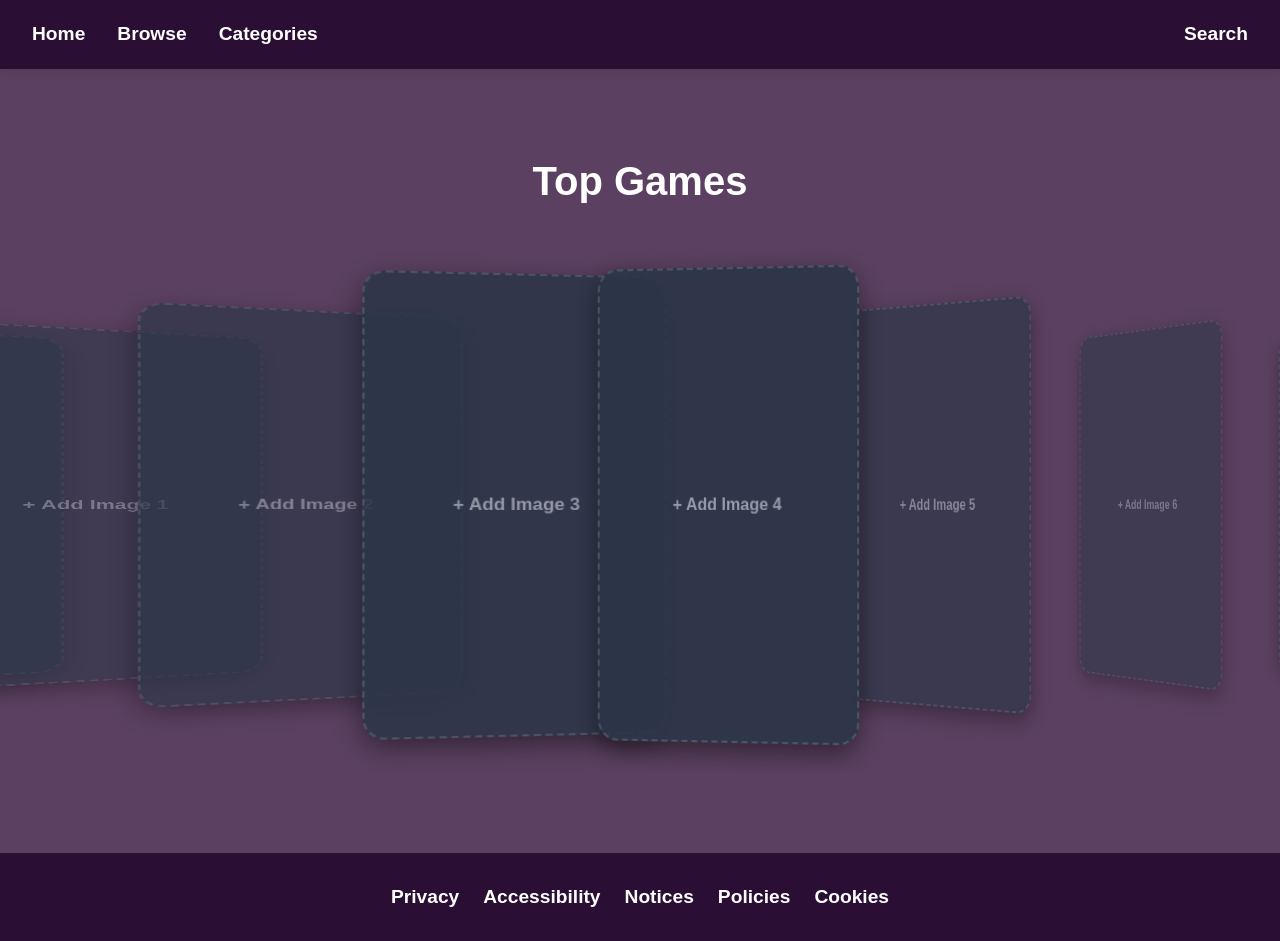
==== index.html @ ab40e798 "commit" ====
<!DOCTYPE html>
<html lang="en">
<head>
  <meta charset="UTF-8" />
  <meta name="viewport" content="width=device-width, initial-scale=1.0" />
  <title>My Website</title>
  <link rel="stylesheet" href="style.css" />
</head>
<body>

    <header class="navbar">
      <nav class="nav-left">
        <a href="index.html">Home</a>
        <a href="browse.html">Browse</a>
        <div class="dropdown">
          <a href="#categories" class="dropbtn">Categories</a>
          <div class="dropdown-content">
            <a href="#games">FPS</a>
            <a href="#games">Open-World</a>
            <a href="#games">Horror</a>
            <a href="#games">Battle Royal</a>
            <a href="#games">Story Mode</a>
          </div>
        </div>
      </nav>
      <div class="nav-right">
        <a href="#search" aria-controls="searchPanel" aria-expanded="false">Search</a>
      </div>
      <div class="game-search" id="searchPanel" hidden>
        <label for="search">Search games</label>
        <input id="search" type="search" placeholder="Search games..." autocomplete="off" />
      </div>
    </header> <!-- THIS IS THE MISSING TAG THAT FIXES YOUR LAYOUT -->


<main>
  <section class="gallery-section">
    <h1 class="gallery-title">Top Games</h1>
    
    <div class="carousel-container" id="carouselContainer">
      <div class="card-carousel" id="cardCarousel">
        <!-- 15 Cards -->
        <div class="card"><img src="your-image-1.jpg" alt="1"><div class="card-placeholder">+ Add Image 1</div></div>
        <div class="card"><img src="your-image-2.jpg" alt="2"><div class="card-placeholder">+ Add Image 2</div></div>
        <div class="card"><img src="your-image-3.jpg" alt="3"><div class="card-placeholder">+ Add Image 3</div></div>
        <div class="card"><img src="your-image-4.jpg" alt="4"><div class="card-placeholder">+ Add Image 4</div></div>
        <div class="card"><img src="your-image-5.jpg" alt="5"><div class="card-placeholder">+ Add Image 5</div></div>
        <div class="card"><img src="your-image-6.jpg" alt="6"><div class="card-placeholder">+ Add Image 6</div></div>
        <div class="card"><img src="your-image-7.jpg" alt="7"><div class="card-placeholder">+ Add Image 7</div></div>
        <div class="card"><img src="your-image-8.jpg" alt="8"><div class="card-placeholder">+ Add Image 8</div></div>
        <div class="card"><img src="your-image-9.jpg" alt="9"><div class="card-placeholder">+ Add Image 9</div></div>
        <div class="card"><img src="your-image-10.jpg" alt="10"><div class="card-placeholder">+ Add Image 10</div></div>
        <div class="card"><img src="your-image-11.jpg" alt="11"><div class="card-placeholder">+ Add Image 11</div></div>
        <div class="card"><img src="your-image-12.jpg" alt="12"><div class="card-placeholder">+ Add Image 12</div></div>
        <div class="card"><img src="your-image-13.jpg" alt="13"><div class="card-placeholder">+ Add Image 13</div></div>
        <div class="card"><img src="your-image-14.jpg" alt="14"><div class="card-placeholder">+ Add Image 14</div></div>
        <div class="card"><img src="your-image-15.jpg" alt="15"><div class="card-placeholder">+ Add Image 15</div></div>
      </div>
    </div>
  </section>
</main>

  <footer>
    <nav class="footer-links">
      <a href="#privacy">Privacy</a>
      <a href="#accessibility">Accessibility</a>
      <a href="#notices">Notices</a>
      <a href="#policies">Policies</a>
      <a href="#cookies">Cookies</a>
    </nav>
  </footer>

  <script src="script.js"></script>
</body>
</html>
---- style.css ----
* {
  margin: 0;
  padding: 0;
  box-sizing: border-box;
}

body {
  font-family: Arial, sans-serif;
  line-height: 1.6;
  background-color: #5b4061;
  color: #ffffff;
  display: flex;         /* Use flexbox to control layout height */
  flex-direction: column; /* Stack header, main, and footer vertically */
  min-height: 100vh;     /* Forces the page to take up 100% of the screen height */
  margin: 0;
  padding: 0;
}



.navbar {
  position: sticky;
  top: 0;
  z-index: 1000;
  display: flex;
  justify-content: space-between;
  background-color: #2a0e33;
  padding: 1.2rem 2rem;
  box-shadow: 0 2px 10px rgba(0, 0, 0, 0.1);
}

.game-search {
  position: absolute;
  top: calc(100% + 0.5rem);
  right: 2rem;
  z-index: 1001;
  display: grid;
  gap: 0.4rem;
  width: min(320px, calc(100vw - 2rem));
  padding: 0.85rem;
  border: 1px solid #a78bfa;
  border-radius: 6px;
  background: #2a0e33;
  box-shadow: 0 8px 20px rgba(0, 0, 0, 0.35);
}

.game-search label {
  font-weight: bold;
}

.game-search input {
  width: 100%;
  padding: 0.65rem 0.75rem;
  border: 2px solid #a78bfa;
  border-radius: 4px;
  color: #1f2937;
  font: inherit;
}

.game-search input:focus-visible {
  outline: 3px solid #38bdf8;
  outline-offset: 2px;
}

.nav-left {
  display: flex;
  gap: 2rem;
}

.nav-left a,
.nav-right a {
  color: #ffffff;
  text-decoration: none;
  font-size: 1.2rem; 
  font-weight: bold;
  transition: color 0.2s ease;
}

.nav-left a:hover,
.nav-right a:hover {
  color: #38bdf8;
}

main {
  flex: 1;
  max-width: 900px;
  width: 90%;
  margin: 2rem auto;
  padding: 1rem 0;
  color: #ffffff;
}

main h2 {
  color: #ffffff;
  margin-bottom: 1rem;
}

footer {
  text-align: center;
  padding: 1.8rem;
  background-color: #2a0e33;
}

.footer-links {
  display: flex;
  justify-content: center;
  flex-wrap: wrap;
  gap: 1.5rem;
}

.footer-links a {
  color: #ffffff;
  text-decoration: none;
  font-size: 1.2rem;
  font-weight: bold;
  transition: color 0.2s ease;
}

.footer-links a:hover {
  color: #38bdf8;
}

/* --- Dropdown Hover Menu Code --- */

.dropdown {
  position: relative;
  display: inline-block;
}

.dropdown-content {
  display: none;
  position: absolute;
  top: 100%;
  left: 0;
  background-color: #1e293b;
  min-width: 150px;
  box-shadow: 0px 8px 16px rgba(0, 0, 0, 0.2);
  border-radius: 4px;
  padding: 0.5rem 0;
  z-index: 1001;
}

.dropdown-content a {
  display: block;
  padding: 0.5rem 1rem;
  font-size: 1.1rem;
  font-weight: normal;
}

.dropdown-content a:hover {
  background-color: #334155; 
  color: #38bdf8;
}

.dropdown:hover .dropdown-content {
  display: block;
}

/*amber/

/* 1. Aligns Home, Browse, and Categories vertically in the navbar */
.nav-left {
  align-items: center; 
}

/* 2. Forces the Categories link inside the dropdown to look like your other navbar links */
.dropdown .dropbtn {
  color: #ffffff;
  text-decoration: none;
  font-size: 1.2rem; 
  font-weight: bold;
  transition: color 0.2s ease;
}

/* 3. Turns Categories light blue when hovered */
.dropdown:hover .dropbtn {
  color: #38bdf8;
}

/* --- The Dropdown Functionality --- */

/* Keeps the dropdown box positioned relatively so the sub-menu aligns under it */
.dropdown {
  position: relative;
  display: inline-block;
}

/* Hides the "Games" box by default and positions it below Categories */
.dropdown-content {
  display: none;
  position: absolute;
  top: 100%;
  left: 0;
  background-color: #1e293b; /* Matches your dark navbar background */
  min-width: 150px;
  box-shadow: 0px 8px 16px rgba(0, 0, 0, 0.2);
  border-radius: 4px;
  padding: 0.5rem 0;
  z-index: 1001;
}

/* Styles the individual "Games" link inside the box */
.dropdown-content a {
  display: block;
  padding: 0.5rem 1rem;
  font-size: 1.1rem;
  font-weight: normal;
}

/* Adds a hover effect inside the dropdown menu */
.dropdown-content a:hover {
  background-color: #334155; 
  color: #38bdf8;
}

/* THE MAGIC: Reveals the dropdown content only when hovering over Categories */
.dropdown:hover .dropdown-content {
  display: block;
}


/* KAAAAAAAAAAAAAAAARL

/* Gallery Container */
.gallery-section {
  text-align: center;
  padding: 2rem 0;
  width: 100%;
}

.gallery-title {
  font-size: 2.5rem;
  font-weight: bold;
  margin-bottom: 1.5rem;
  color: #ffffff;
}

[hidden] {
  display: none !important;
}

/* 3D Carousel Container */
.card-carousel {
  display: flex;
  align-items: center;
  perspective: 1000px;
  width: max-content;
  padding: 0; /* REMOVED padding: 0 50vw to fix the giant empty left space */
}
/* Individual Card Styling */
.card {
  position: relative;
  width: 260px;
  height: 440px;
  flex-shrink: 0;
  border-radius: 20px;
  background-color: #2a3447;
  border: 2px dashed #4b5563;
  overflow: hidden;
  margin: 0 -25px; /* Overlap cards side-by-side */
  cursor: pointer;
  transition: transform 0.15s ease-out, opacity 0.15s ease-out;
  box-shadow: 0 8px 25px rgba(0, 0, 0, 0.5);
}

/* Placeholder box before you insert images */
.card-placeholder {
  position: absolute;
  inset: 0;
  display: flex;
  align-items: center;
  justify-content: center;
  color: #9ca3af;
  font-weight: bold;
}

/* Image behavior inside card */
.card img {
  width: 100%;
  height: 100%;
  object-fit: cover;
  position: relative;
  z-index: 2;
}

/* Hide image tag if src is broken/empty so placeholder shows */
.card img:not([src]), 
.card img[src=""],
.card img[src*="your-image"] {
  display: none;
}
/* Hover & Active State Interaction */
.card:hover,
.card.active {
  transform: scale(1.18) translateY(-15px);
  opacity: 1;
  z-index: 10;
  border-color: transparent;
  box-shadow: 0 20px 40px rgba(0, 0, 0, 0.7);
}

main {
  flex: 1;
  width: 100vw;
  max-width: 100vw;
  margin: 2rem 0;
  padding: 1rem 0;
  color: #ffffff;
  overflow-x: hidden; /* Prevents unwanted horizontal body scrollbar */
}

.carousel-container {
  width: 100%;
  overflow-x: auto;
  padding: 3rem 0;
  /* Hide scrollbars */
  scrollbar-width: none;
  -ms-overflow-style: none;
}

.carousel-container::-webkit-scrollbar {
  display: none;
}
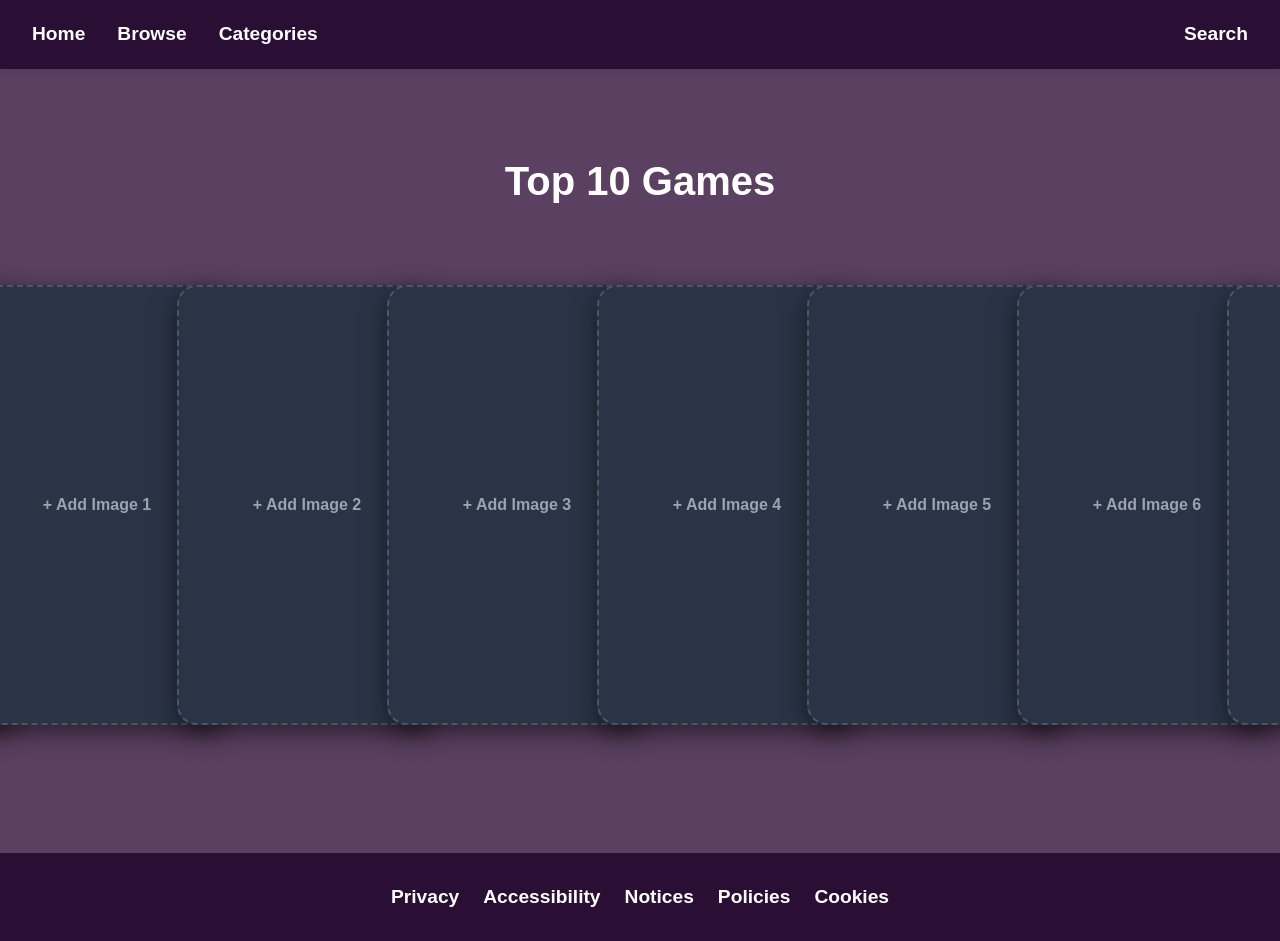
==== commit 2993f77b: "Add browse page layout, game items, and images" ====
--- a/index.html
+++ b/index.html
@@ -35,7 +35,7 @@
 
 <main>
   <section class="gallery-section">
-    <h1 class="gallery-title">Top Games</h1>
+    <h1 class="gallery-title">Top 10 Games</h1>
     
     <div class="carousel-container" id="carouselContainer">
       <div class="card-carousel" id="cardCarousel">
--- a/style.css
+++ b/style.css
@@ -320,4 +320,91 @@
 
 .carousel-container::-webkit-scrollbar {
   display: none;
+}
+
+/* Browse Page Container */
+.browse-container {
+  max-width: 1100px;
+  margin: 0 auto;
+  padding: 3rem 1.5rem 5rem; 
+  display: flex;
+  flex-direction: column;
+  gap: 3.5rem;              
+  overflow-y: auto;        
+}
+
+.game-card {
+  display: flex;
+  align-items: center;
+  gap: 2.5rem;
+}
+
+.game-media {
+  flex: 0 0 460px;
+  text-align: center;
+}
+
+.game-title {
+  font-size: 2rem;
+  font-weight: 900;
+  color: #ffffff;
+  text-transform: uppercase;
+  margin-bottom: 0.75rem;
+  letter-spacing: 1px;
+}
+
+.image-wrapper {
+  width: 100%;
+  height: 260px;
+  border-radius: 18px;
+  overflow: hidden;
+  box-shadow: 0 10px 25px rgba(0, 0, 0, 0.4);
+}
+
+.image-wrapper img {
+  width: 100%;
+  height: 100%;
+  object-fit: cover;
+  display: block;
+}
+
+.game-details {
+  flex: 1;
+  color: #ffffff;
+  display: flex;
+  flex-direction: column;
+  justify-content: center;
+  gap: 1.25rem;
+  text-align: left;
+  transform: translateY(20px);
+}
+
+.game-description {
+  font-size: 1.1rem;
+  line-height: 1.6;
+  color: #f1f5f9;
+  margin: 0;
+}
+
+.game-tags,
+.game-developer {
+  font-size: 1.05rem;
+  line-height: 1.5;
+  color: #e2e8f0;
+  margin: 0;
+}
+
+/* Responsive adjustment for small screens */
+@media (max-width: 768px) {
+  .game-card {
+    flex-direction: column;
+    text-align: center;
+  }
+  .game-media {
+    flex: 1 1 100%;
+    width: 100%;
+  }
+  .game-details {
+    text-align: center;
+  }
 }
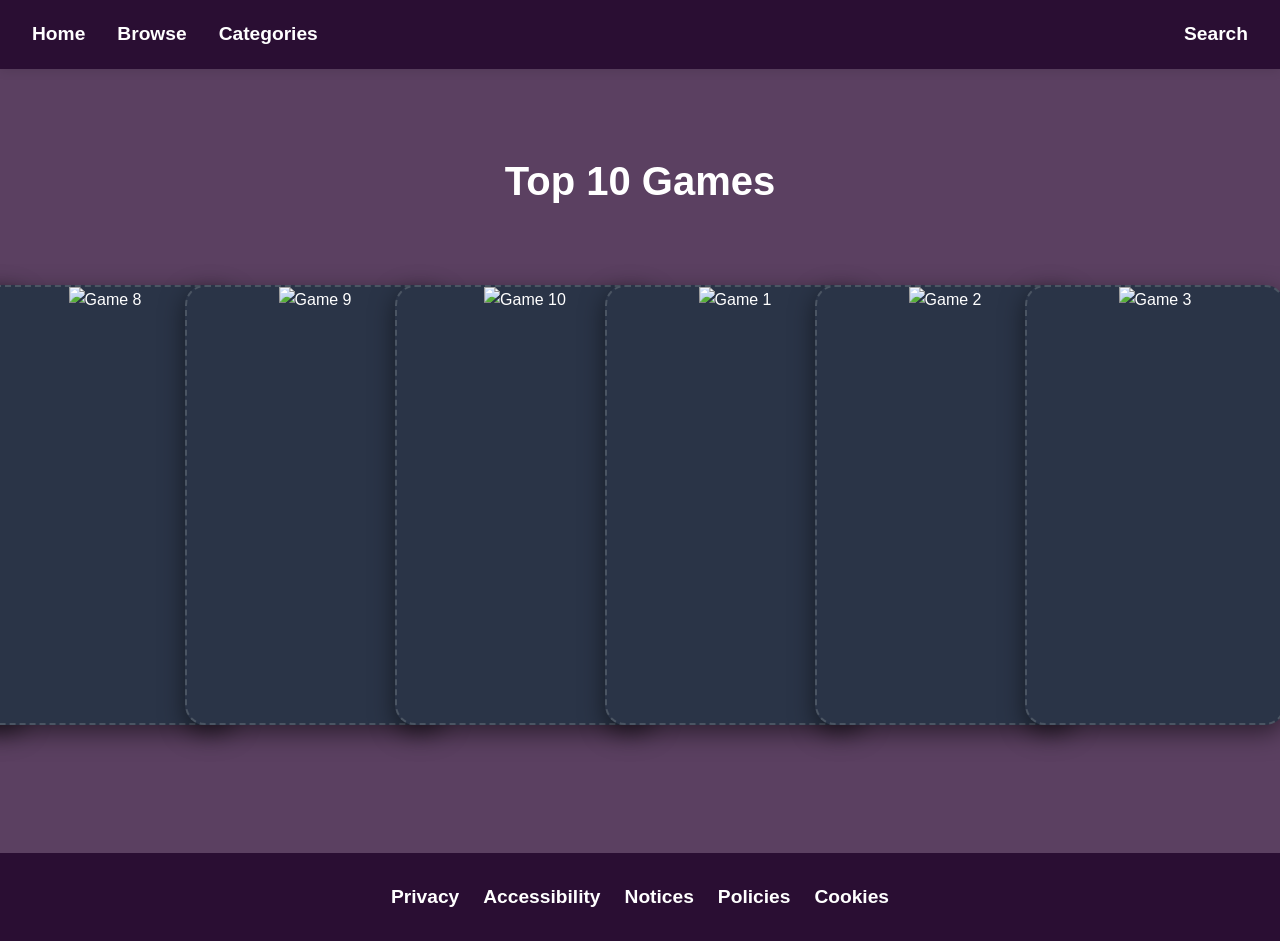
==== commit 368d5451: "Added an image for the main page" ====
--- a/index.html
+++ b/index.html
@@ -30,8 +30,7 @@
         <label for="search">Search games</label>
         <input id="search" type="search" placeholder="Search games..." autocomplete="off" />
       </div>
-    </header> <!-- THIS IS THE MISSING TAG THAT FIXES YOUR LAYOUT -->
-
+    </header>
 
 <main>
   <section class="gallery-section">
@@ -39,22 +38,17 @@
     
     <div class="carousel-container" id="carouselContainer">
       <div class="card-carousel" id="cardCarousel">
-        <!-- 15 Cards -->
-        <div class="card"><img src="your-image-1.jpg" alt="1"><div class="card-placeholder">+ Add Image 1</div></div>
-        <div class="card"><img src="your-image-2.jpg" alt="2"><div class="card-placeholder">+ Add Image 2</div></div>
-        <div class="card"><img src="your-image-3.jpg" alt="3"><div class="card-placeholder">+ Add Image 3</div></div>
-        <div class="card"><img src="your-image-4.jpg" alt="4"><div class="card-placeholder">+ Add Image 4</div></div>
-        <div class="card"><img src="your-image-5.jpg" alt="5"><div class="card-placeholder">+ Add Image 5</div></div>
-        <div class="card"><img src="your-image-6.jpg" alt="6"><div class="card-placeholder">+ Add Image 6</div></div>
-        <div class="card"><img src="your-image-7.jpg" alt="7"><div class="card-placeholder">+ Add Image 7</div></div>
-        <div class="card"><img src="your-image-8.jpg" alt="8"><div class="card-placeholder">+ Add Image 8</div></div>
-        <div class="card"><img src="your-image-9.jpg" alt="9"><div class="card-placeholder">+ Add Image 9</div></div>
-        <div class="card"><img src="your-image-10.jpg" alt="10"><div class="card-placeholder">+ Add Image 10</div></div>
-        <div class="card"><img src="your-image-11.jpg" alt="11"><div class="card-placeholder">+ Add Image 11</div></div>
-        <div class="card"><img src="your-image-12.jpg" alt="12"><div class="card-placeholder">+ Add Image 12</div></div>
-        <div class="card"><img src="your-image-13.jpg" alt="13"><div class="card-placeholder">+ Add Image 13</div></div>
-        <div class="card"><img src="your-image-14.jpg" alt="14"><div class="card-placeholder">+ Add Image 14</div></div>
-        <div class="card"><img src="your-image-15.jpg" alt="15"><div class="card-placeholder">+ Add Image 15</div></div>
+        <!-- 10 Cards with Stable Link URLs -->
+        <div class="card"><img src="https://images.ctfassets.net/w5r1fvmogo3f/2jpHb3feK40c6Tkgopcdcc/9121a90c9aeeb7e2eaf9e0f5adebea05/Blogpost_How_to_get_better_aim_in_fortnite_Fortnite_landscape_Image_Cover.webp" alt="Game 1"><div class="card-placeholder">+ Add Image 1</div></div>
+        <div class="card"><img src="https://m.media-amazon.com/images/M/MV5BYjgzZjVlMGYtYjlkMC00OTljLWFhYjItYTkzODVhNTUwZWE4XkEyXkFqcGc@._V1_.jpg" alt="Game 2"><div class="card-placeholder">+ Add Image 2</div></div>
+        <div class="card"><img src="https://store-images.s-microsoft.com/image/apps.922.14629946732037852.0ce6c3f5-4804-4095-9366-be4f0934dd2c.581798e7-1a87-45e8-a3df-039b7d17323c" alt="Game 3"><div class="card-placeholder">+ Add Image 3</div></div>
+        <div class="card"><img src="https://static.wikia.nocookie.net/megamitensei/images/6/6c/P5R_Key_Art.jpg/revision/latest/scale-to-width-down/1200?cb=20210329153657" alt="Game 4"><div class="card-placeholder">+ Add Image 4</div></div>
+        <div class="card"><img src="https://store-images.s-microsoft.com/image/apps.17382.13510798885735219.9735d495-578c-4a4c-b892-3eb3a780b3a0.d3792486-cf98-40c0-a2c1-d6443f0e2b70" alt="Game 5"><div class="card-placeholder">+ Add Image 5</div></div>
+        <div class="card"><img src="https://upload.wikimedia.org/wikipedia/en/a/a5/Grand_Theft_Auto_V.png?utm_source=en.wikipedia.org&utm_campaign=index&utm_content=original" alt="Game 6"><div class="card-placeholder">+ Add Image 6</div></div>
+        <div class="card"><img src="https://m.media-amazon.com/images/M/MV5BZTQ3OWJiYjQtOGYzNC00MGIyLWJhZmMtZjNjYWM5YWVkMmU2XkEyXkFqcGc@._V1_.jpg" alt="Game 7"><div class="card-placeholder">+ Add Image 7</div></div>
+        <div class="card"><img src="https://upload.wikimedia.org/wikipedia/en/4/44/Red_Dead_Redemption_II.jpg?utm_source=en.wikipedia.org&utm_campaign=index&utm_content=original" alt="Game 8"><div class="card-placeholder">+ Add Image 8</div></div>
+        <div class="card"><img src="https://cdn1.epicgames.com/offer/77f2b98e2cef40c8a7437518bf420e47/EGS_Cyberpunk2077_CDPROJEKTRED_S2_03_1200x1600-b1847981214ac013383111fc457eb9c5" alt="Game 9"><div class="card-placeholder">+ Add Image 9</div></div>
+        <div class="card"><img src="https://preview.redd.it/ultra-high-quality-elden-ring-poster-7350x10392-v0-ow18c13yni571.jpg?width=1225&format=pjpg&auto=webp&s=54724e78959b07681d3227926c5dd16eb7640eba" alt="Game 10"><div class="card-placeholder">+ Add Image 10</div></div>
       </div>
     </div>
   </section>
--- a/style.css
+++ b/style.css
@@ -9,14 +9,12 @@
   line-height: 1.6;
   background-color: #5b4061;
   color: #ffffff;
-  display: flex;         /* Use flexbox to control layout height */
-  flex-direction: column; /* Stack header, main, and footer vertically */
-  min-height: 100vh;     /* Forces the page to take up 100% of the screen height */
+  display: flex;        
+  flex-direction: column; 
+  min-height: 100vh;    
   margin: 0;
   padding: 0;
 }
-
-
 
 .navbar {
   position: sticky;
@@ -65,6 +63,7 @@
 .nav-left {
   display: flex;
   gap: 2rem;
+  align-items: center; 
 }
 
 .nav-left a,
@@ -83,11 +82,12 @@
 
 main {
   flex: 1;
-  max-width: 900px;
-  width: 90%;
-  margin: 2rem auto;
+  width: 100vw;
+  max-width: 100vw;
+  margin: 2rem 0;
   padding: 1rem 0;
   color: #ffffff;
+  overflow-x: hidden; 
 }
 
 main h2 {
@@ -152,74 +152,21 @@
   color: #38bdf8;
 }
 
+.dropdown .dropbtn {
+  color: #ffffff;
+  text-decoration: none;
+  font-size: 1.2rem; 
+  font-weight: bold;
+  transition: color 0.2s ease;
+}
+
+.dropdown:hover .dropbtn {
+  color: #38bdf8;
+}
+
 .dropdown:hover .dropdown-content {
   display: block;
 }
-
-/*amber/
-
-/* 1. Aligns Home, Browse, and Categories vertically in the navbar */
-.nav-left {
-  align-items: center; 
-}
-
-/* 2. Forces the Categories link inside the dropdown to look like your other navbar links */
-.dropdown .dropbtn {
-  color: #ffffff;
-  text-decoration: none;
-  font-size: 1.2rem; 
-  font-weight: bold;
-  transition: color 0.2s ease;
-}
-
-/* 3. Turns Categories light blue when hovered */
-.dropdown:hover .dropbtn {
-  color: #38bdf8;
-}
-
-/* --- The Dropdown Functionality --- */
-
-/* Keeps the dropdown box positioned relatively so the sub-menu aligns under it */
-.dropdown {
-  position: relative;
-  display: inline-block;
-}
-
-/* Hides the "Games" box by default and positions it below Categories */
-.dropdown-content {
-  display: none;
-  position: absolute;
-  top: 100%;
-  left: 0;
-  background-color: #1e293b; /* Matches your dark navbar background */
-  min-width: 150px;
-  box-shadow: 0px 8px 16px rgba(0, 0, 0, 0.2);
-  border-radius: 4px;
-  padding: 0.5rem 0;
-  z-index: 1001;
-}
-
-/* Styles the individual "Games" link inside the box */
-.dropdown-content a {
-  display: block;
-  padding: 0.5rem 1rem;
-  font-size: 1.1rem;
-  font-weight: normal;
-}
-
-/* Adds a hover effect inside the dropdown menu */
-.dropdown-content a:hover {
-  background-color: #334155; 
-  color: #38bdf8;
-}
-
-/* THE MAGIC: Reveals the dropdown content only when hovering over Categories */
-.dropdown:hover .dropdown-content {
-  display: block;
-}
-
-
-/* KAAAAAAAAAAAAAAAARL
 
 /* Gallery Container */
 .gallery-section {
@@ -245,8 +192,9 @@
   align-items: center;
   perspective: 1000px;
   width: max-content;
-  padding: 0; /* REMOVED padding: 0 50vw to fix the giant empty left space */
-}
+  padding: 0; 
+}
+
 /* Individual Card Styling */
 .card {
   position: relative;
@@ -257,13 +205,13 @@
   background-color: #2a3447;
   border: 2px dashed #4b5563;
   overflow: hidden;
-  margin: 0 -25px; /* Overlap cards side-by-side */
+  margin: 0 -25px; 
   cursor: pointer;
   transition: transform 0.15s ease-out, opacity 0.15s ease-out;
   box-shadow: 0 8px 25px rgba(0, 0, 0, 0.5);
 }
 
-/* Placeholder box before you insert images */
+/* Placeholder box */
 .card-placeholder {
   position: absolute;
   inset: 0;
@@ -272,6 +220,8 @@
   justify-content: center;
   color: #9ca3af;
   font-weight: bold;
+  /* Amber */
+  z-index: 1;
 }
 
 /* Image behavior inside card */
@@ -280,15 +230,16 @@
   height: 100%;
   object-fit: cover;
   position: relative;
+  /* Amber */
   z-index: 2;
 }
 
-/* Hide image tag if src is broken/empty so placeholder shows */
-.card img:not([src]), 
-.card img[src=""],
-.card img[src*="your-image"] {
+/* Amber */
+/* Hide placeholder automatically if image is loaded successfully */
+.card img:not([src=""]) ~ .card-placeholder {
   display: none;
 }
+
 /* Hover & Active State Interaction */
 .card:hover,
 .card.active {
@@ -299,21 +250,10 @@
   box-shadow: 0 20px 40px rgba(0, 0, 0, 0.7);
 }
 
-main {
-  flex: 1;
-  width: 100vw;
-  max-width: 100vw;
-  margin: 2rem 0;
-  padding: 1rem 0;
-  color: #ffffff;
-  overflow-x: hidden; /* Prevents unwanted horizontal body scrollbar */
-}
-
 .carousel-container {
   width: 100%;
   overflow-x: auto;
   padding: 3rem 0;
-  /* Hide scrollbars */
   scrollbar-width: none;
   -ms-overflow-style: none;
 }
@@ -329,7 +269,7 @@
   padding: 3rem 1.5rem 5rem; 
   display: flex;
   flex-direction: column;
-  gap: 3.5rem;              
+  gap: 3.5rem;                   
   overflow-y: auto;        
 }
 
@@ -394,7 +334,6 @@
   margin: 0;
 }
 
-/* Responsive adjustment for small screens */
 @media (max-width: 768px) {
   .game-card {
     flex-direction: column;
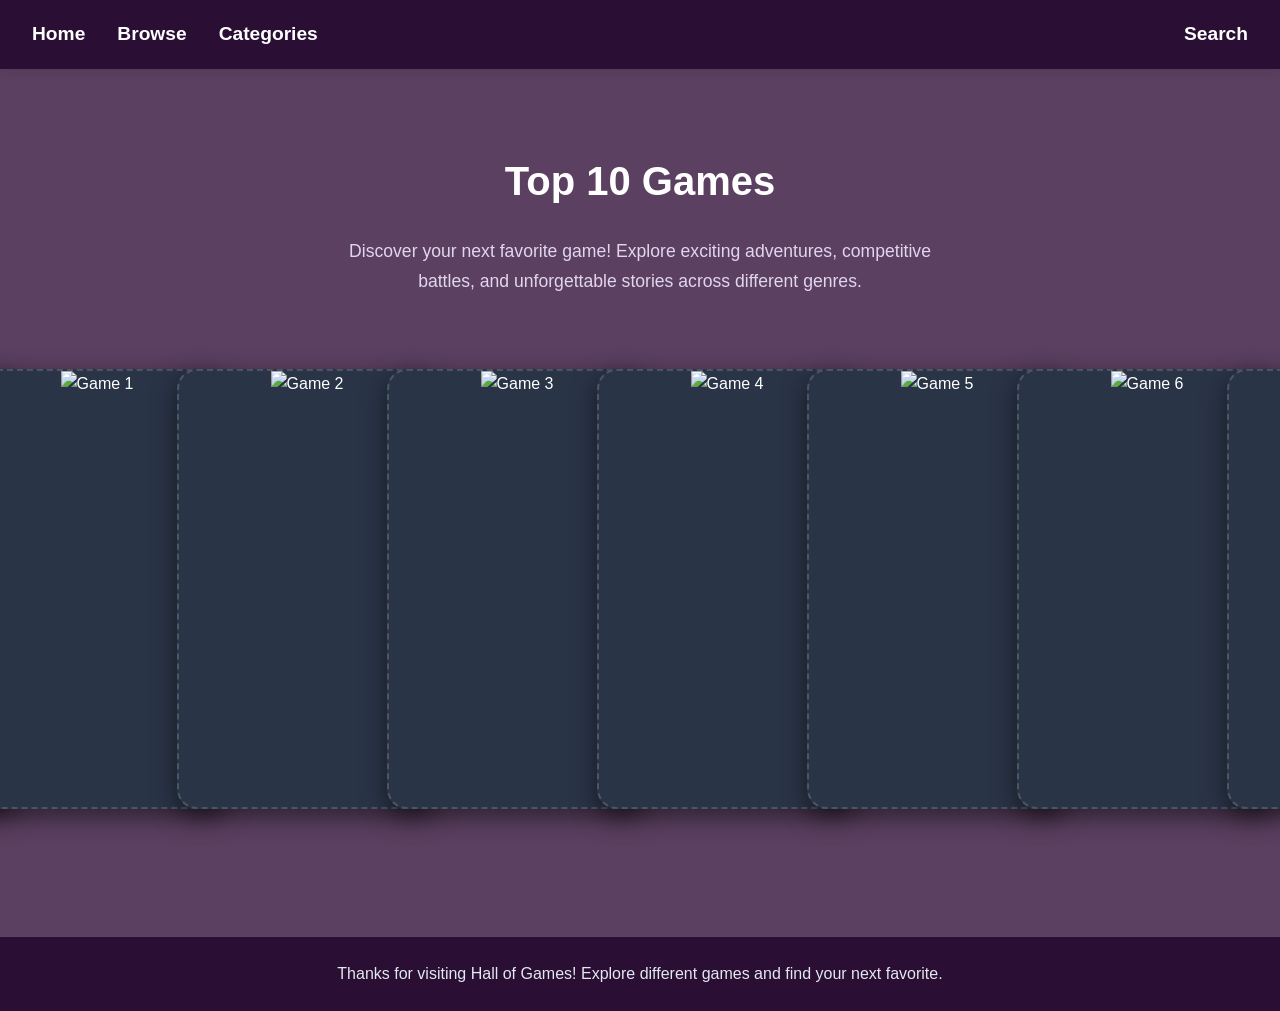
==== commit 2efdb95e: "UPDATE HALL OF GAMES" ====
--- a/index.html
+++ b/index.html
@@ -15,11 +15,11 @@
         <div class="dropdown">
           <a href="#categories" class="dropbtn">Categories</a>
           <div class="dropdown-content">
-            <a href="#games">FPS</a>
-            <a href="#games">Open-World</a>
-            <a href="#games">Horror</a>
-            <a href="#games">Battle Royal</a>
-            <a href="#games">Story Mode</a>
+            <a href="browse.html?category=fps">FPS</a>
+            <a href="browse.html?category=open-world">Open-World</a>
+            <a href="browse.html?category=horror">Horror</a>
+            <a href="browse.html?category=battle-royale">Battle Royale</a>
+            <a href="browse.html?category=story-mode">Story Mode</a>
           </div>
         </div>
       </nav>
@@ -35,6 +35,10 @@
 <main>
   <section class="gallery-section">
     <h1 class="gallery-title">Top 10 Games</h1>
+    <p class="gallery-description">
+      Discover your next favorite game! Explore exciting adventures, 
+      competitive battles, and unforgettable stories across different genres.
+    </p>
     
     <div class="carousel-container" id="carouselContainer">
       <div class="card-carousel" id="cardCarousel">
@@ -54,15 +58,9 @@
   </section>
 </main>
 
-  <footer>
-    <nav class="footer-links">
-      <a href="#privacy">Privacy</a>
-      <a href="#accessibility">Accessibility</a>
-      <a href="#notices">Notices</a>
-      <a href="#policies">Policies</a>
-      <a href="#cookies">Cookies</a>
-    </nav>
-  </footer>
+  <div class="site-message">
+  Thanks for visiting Hall of Games! Explore different games and find your next favorite.
+  </div>
 
   <script src="script.js"></script>
 </body>
--- a/style.css
+++ b/style.css
@@ -346,4 +346,32 @@
   .game-details {
     text-align: center;
   }
+}
+
+
+/* Message at the bottom of the website */
+.site-message {
+  text-align: center;
+  padding: 1.5rem;
+  background-color: #2a0e33;
+  color: #e2e8f0;
+  font-size: 1rem;
+}
+
+/* Message displayed when no games match */
+.no-results {
+  text-align: center;
+  padding: 2rem 1rem;
+  font-size: 1.2rem;
+  color: #ffffff;
+}
+
+.gallery-description {
+  font-size: 1.1rem;
+  color: #e2d5f0;
+  max-width: 650px;
+  margin: 0 auto 1.5rem;
+  padding: 0 1rem;
+  line-height: 1.7;
+  text-align: center;
 }
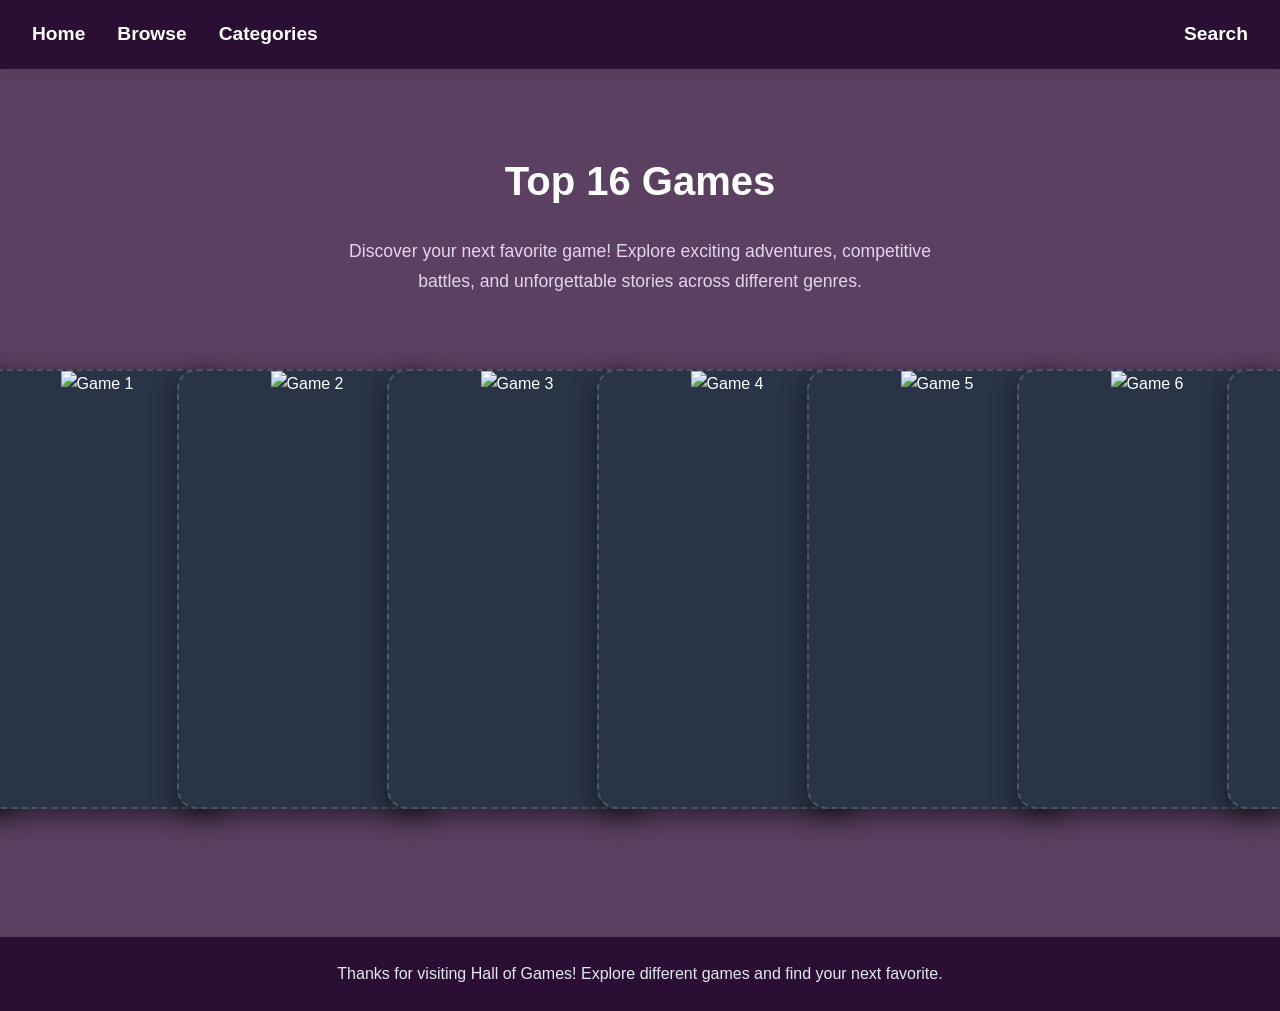
==== commit 11a09ca1: "Images added to Hall-Of-Games-Images folder and browse .html and index.html modified to include the " ====
--- a/index.html
+++ b/index.html
@@ -34,7 +34,7 @@
 
 <main>
   <section class="gallery-section">
-    <h1 class="gallery-title">Top 10 Games</h1>
+    <h1 class="gallery-title">Top 16 Games</h1>
     <p class="gallery-description">
       Discover your next favorite game! Explore exciting adventures, 
       competitive battles, and unforgettable stories across different genres.
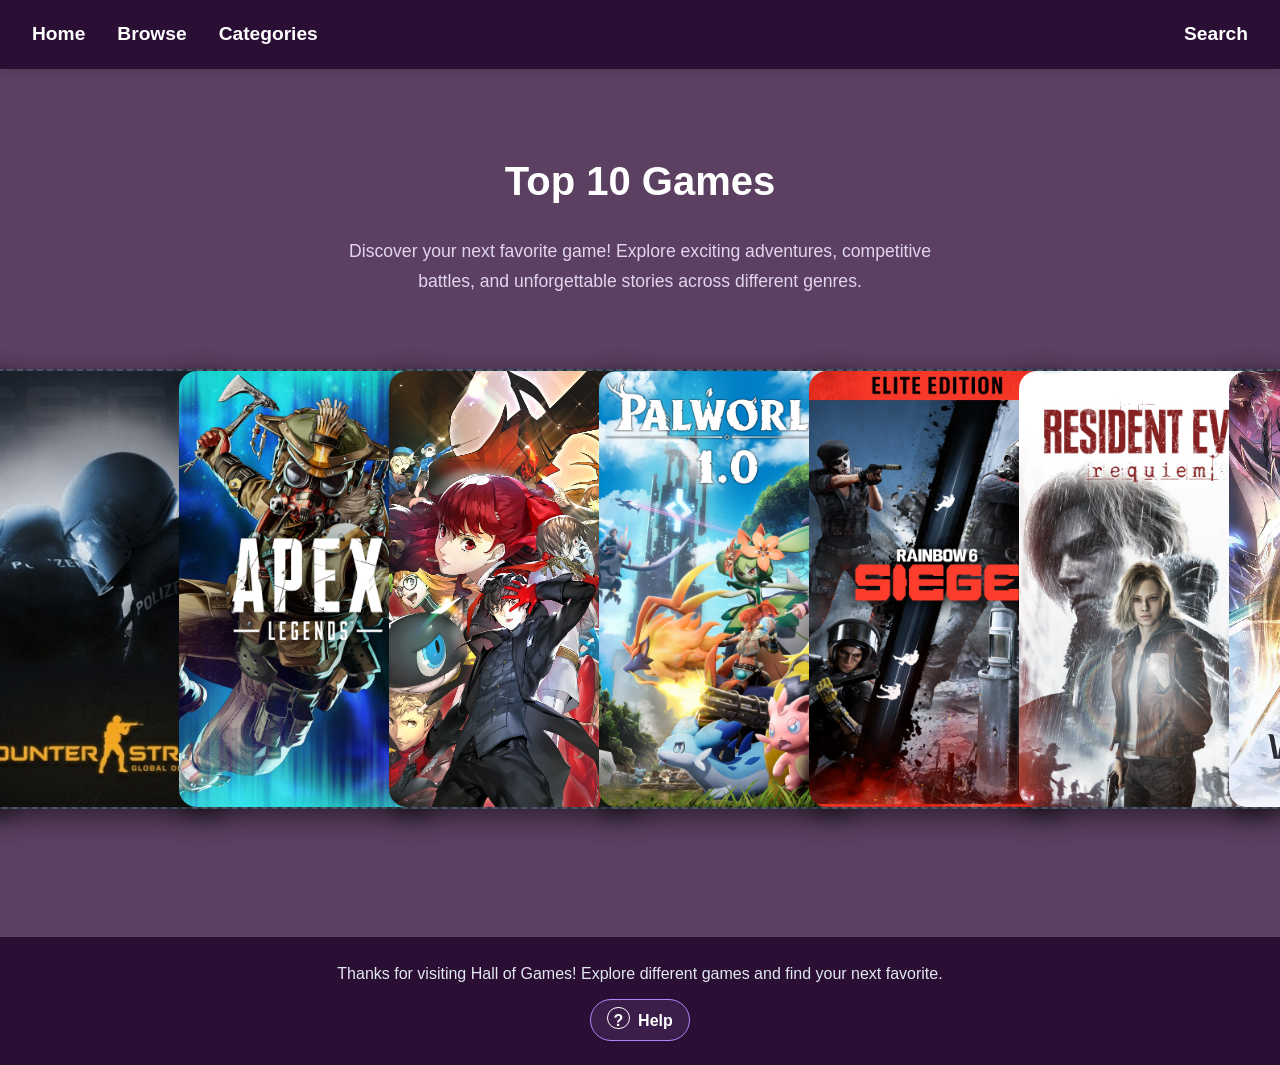
==== commit 9ed121be: "Added new images for the homepage and renamed existing images in the "Browse Images" folder. Updated" ====
--- a/index.html
+++ b/index.html
@@ -34,7 +34,7 @@
 
 <main>
   <section class="gallery-section">
-    <h1 class="gallery-title">Top 16 Games</h1>
+    <h1 class="gallery-title">Top 10 Games</h1>
     <p class="gallery-description">
       Discover your next favorite game! Explore exciting adventures, 
       competitive battles, and unforgettable stories across different genres.
@@ -42,26 +42,72 @@
     
     <div class="carousel-container" id="carouselContainer">
       <div class="card-carousel" id="cardCarousel">
-        <!-- 10 Cards with Stable Link URLs -->
-        <div class="card"><img src="https://images.ctfassets.net/w5r1fvmogo3f/2jpHb3feK40c6Tkgopcdcc/9121a90c9aeeb7e2eaf9e0f5adebea05/Blogpost_How_to_get_better_aim_in_fortnite_Fortnite_landscape_Image_Cover.webp" alt="Game 1"><div class="card-placeholder">+ Add Image 1</div></div>
-        <div class="card"><img src="https://m.media-amazon.com/images/M/MV5BYjgzZjVlMGYtYjlkMC00OTljLWFhYjItYTkzODVhNTUwZWE4XkEyXkFqcGc@._V1_.jpg" alt="Game 2"><div class="card-placeholder">+ Add Image 2</div></div>
-        <div class="card"><img src="https://store-images.s-microsoft.com/image/apps.922.14629946732037852.0ce6c3f5-4804-4095-9366-be4f0934dd2c.581798e7-1a87-45e8-a3df-039b7d17323c" alt="Game 3"><div class="card-placeholder">+ Add Image 3</div></div>
-        <div class="card"><img src="https://static.wikia.nocookie.net/megamitensei/images/6/6c/P5R_Key_Art.jpg/revision/latest/scale-to-width-down/1200?cb=20210329153657" alt="Game 4"><div class="card-placeholder">+ Add Image 4</div></div>
-        <div class="card"><img src="https://store-images.s-microsoft.com/image/apps.17382.13510798885735219.9735d495-578c-4a4c-b892-3eb3a780b3a0.d3792486-cf98-40c0-a2c1-d6443f0e2b70" alt="Game 5"><div class="card-placeholder">+ Add Image 5</div></div>
-        <div class="card"><img src="https://upload.wikimedia.org/wikipedia/en/a/a5/Grand_Theft_Auto_V.png?utm_source=en.wikipedia.org&utm_campaign=index&utm_content=original" alt="Game 6"><div class="card-placeholder">+ Add Image 6</div></div>
-        <div class="card"><img src="https://m.media-amazon.com/images/M/MV5BZTQ3OWJiYjQtOGYzNC00MGIyLWJhZmMtZjNjYWM5YWVkMmU2XkEyXkFqcGc@._V1_.jpg" alt="Game 7"><div class="card-placeholder">+ Add Image 7</div></div>
-        <div class="card"><img src="https://upload.wikimedia.org/wikipedia/en/4/44/Red_Dead_Redemption_II.jpg?utm_source=en.wikipedia.org&utm_campaign=index&utm_content=original" alt="Game 8"><div class="card-placeholder">+ Add Image 8</div></div>
-        <div class="card"><img src="https://cdn1.epicgames.com/offer/77f2b98e2cef40c8a7437518bf420e47/EGS_Cyberpunk2077_CDPROJEKTRED_S2_03_1200x1600-b1847981214ac013383111fc457eb9c5" alt="Game 9"><div class="card-placeholder">+ Add Image 9</div></div>
-        <div class="card"><img src="https://preview.redd.it/ultra-high-quality-elden-ring-poster-7350x10392-v0-ow18c13yni571.jpg?width=1225&format=pjpg&auto=webp&s=54724e78959b07681d3227926c5dd16eb7640eba" alt="Game 10"><div class="card-placeholder">+ Add Image 10</div></div>
+        <!-- Each carousel card opens its matching game on the Browse page. -->
+        <a class="card" href="browse.html?game=counter-strike-global-offensive" aria-label="View Counter-Strike: Global Offensive">
+          <img src="Homepage%20Images/CSGO_Homepage.jpg" alt="Counter-Strike: Global Offensive">
+          <div class="card-placeholder">Counter-Strike: Global Offensive</div>
+        </a>
+        <a class="card" href="browse.html?game=apex-legends" aria-label="View Apex Legends">
+          <img src="Homepage%20Images/Apex-Legends_Homepage.jpg" alt="Apex Legends">
+          <div class="card-placeholder">Apex Legends</div>
+        </a>
+        <a class="card" href="browse.html?game=persona-5-royal" aria-label="View Persona 5 Royal">
+          <img src="Homepage%20Images/Persona_Homepage.jpg" alt="Persona 5 Royal">
+          <div class="card-placeholder">Persona 5 Royal</div>
+        </a>
+        <a class="card" href="browse.html?game=palworld" aria-label="View Palworld">
+          <img src="Homepage%20Images/Palworld_Homepage.jpg" alt="Palworld">
+          <div class="card-placeholder">Palworld</div>
+        </a>
+        <a class="card" href="browse.html?game=rainbow-six-siege" aria-label="View Rainbow Six Siege">
+          <img src="Homepage%20Images/Rainbow-Six_Homepage.jpg" alt="Rainbow Six Siege">
+          <div class="card-placeholder">Rainbow Six Siege</div>
+        </a>
+        <a class="card" href="browse.html?game=resident-evil-requiem" aria-label="View Resident Evil Requiem">
+          <img src="Homepage%20Images/Requiem_Homepage.jpg" alt="Resident Evil Requiem">
+          <div class="card-placeholder">Resident Evil Requiem</div>
+        </a>
+        <a class="card" href="browse.html?game=wuthering-waves" aria-label="View Wuthering Waves">
+          <img src="Homepage%20Images/Wuthering-Waves_Homepage.jpg" alt="Wuthering Waves">
+          <div class="card-placeholder">Wuthering Waves</div>
+        </a>
+        <a class="card" href="browse.html?game=valorant" aria-label="View Valorant">
+          <img src="Homepage%20Images/Valorant_Homepage.jpg" alt="Valorant">
+          <div class="card-placeholder">Valorant</div>
+        </a>
+        <a class="card" href="browse.html?game=fortnite" aria-label="View Fortnite">
+          <img src="Homepage%20Images/Fortnite_Homepage.jpg" alt="Fortnite">
+          <div class="card-placeholder">Fortnite</div>
+        </a>
+        <a class="card" href="browse.html?game=pacify" aria-label="View Pacify">
+          <img src="Homepage%20Images/Pacify_Homepage.jpg" alt="Pacify">
+          <div class="card-placeholder">Pacify</div>
+        </a>
       </div>
     </div>
   </section>
 </main>
 
-  <div class="site-message">
-  Thanks for visiting Hall of Games! Explore different games and find your next favorite.
-  </div>
+  <footer class="site-message">
+    <p>Thanks for visiting Hall of Games! Explore different games and find your next favorite.</p>
+    <button class="help-button" id="helpButton" type="button" aria-haspopup="dialog" aria-controls="helpDialog">
+      <span aria-hidden="true">?</span> Help
+    </button>
+  </footer>
+
+  <dialog class="help-dialog" id="helpDialog" aria-labelledby="helpTitle">
+    <div class="help-dialog-header">
+      <h2 id="helpTitle">How to use Hall of Games</h2>
+      <button class="help-close" id="helpClose" type="button" aria-label="Close help">×</button>
+    </div>
+    <ul>
+      <li><strong>Browse games:</strong> Select Browse to see all games, or use Categories to filter by genre.</li>
+      <li><strong>Find a game:</strong> Select Search, type a title, and press Enter on Home or browse the live results on Browse.</li>
+      <li><strong>Use the carousel:</strong> Scroll over it, click and hold then drag left or right, or focus it and use the left and right arrow keys.</li>
+      <li><strong>Open a game:</strong> Click a carousel image to open that game's details. Other games are hidden until you select Browse in the navigation.</li>
+    </ul>
+  </dialog>
 
   <script src="script.js"></script>
 </body>
-</html>+</html>
--- a/style.css
+++ b/style.css
@@ -198,6 +198,7 @@
 /* Individual Card Styling */
 .card {
   position: relative;
+  display: block;
   width: 260px;
   height: 440px;
   flex-shrink: 0;
@@ -207,6 +208,8 @@
   overflow: hidden;
   margin: 0 -25px; 
   cursor: pointer;
+  color: inherit;
+  text-decoration: none;
   transition: transform 0.15s ease-out, opacity 0.15s ease-out;
   box-shadow: 0 8px 25px rgba(0, 0, 0, 0.5);
 }
@@ -242,7 +245,8 @@
 
 /* Hover & Active State Interaction */
 .card:hover,
-.card.active {
+.card.active,
+.card:focus-visible {
   transform: scale(1.18) translateY(-15px);
   opacity: 1;
   z-index: 10;
@@ -250,12 +254,27 @@
   box-shadow: 0 20px 40px rgba(0, 0, 0, 0.7);
 }
 
+.card:focus-visible {
+  outline: 3px solid #38bdf8;
+  outline-offset: 4px;
+}
+
 .carousel-container {
   width: 100%;
   overflow-x: auto;
   padding: 3rem 0;
   scrollbar-width: none;
   -ms-overflow-style: none;
+  cursor: grab;
+}
+
+.carousel-container:active {
+  cursor: grabbing;
+}
+
+.carousel-container:focus-visible {
+  outline: 3px solid #38bdf8;
+  outline-offset: -3px;
 }
 
 .carousel-container::-webkit-scrollbar {
@@ -358,6 +377,90 @@
   font-size: 1rem;
 }
 
+.site-message p {
+  margin-bottom: 0.75rem;
+}
+
+.help-button,
+.help-close {
+  border: 1px solid #a78bfa;
+  border-radius: 999px;
+  background: #3b1e49;
+  color: #ffffff;
+  font: inherit;
+  font-weight: bold;
+  cursor: pointer;
+}
+
+.help-button {
+  padding: 0.45rem 1rem;
+}
+
+.help-button span {
+  display: inline-grid;
+  width: 1.4rem;
+  height: 1.4rem;
+  margin-right: 0.25rem;
+  place-items: center;
+  border: 1px solid currentColor;
+  border-radius: 50%;
+}
+
+.help-button:hover,
+.help-close:hover {
+  background: #5b4061;
+}
+
+.help-button:focus-visible,
+.help-close:focus-visible {
+  outline: 3px solid #38bdf8;
+  outline-offset: 3px;
+}
+
+.help-dialog {
+  width: min(560px, calc(100vw - 2rem));
+  max-height: min(80vh, 600px);
+  margin: auto;
+  padding: 1.5rem;
+  border: 1px solid #a78bfa;
+  border-radius: 12px;
+  background: #2a0e33;
+  color: #ffffff;
+  line-height: 1.6;
+}
+
+.help-dialog::backdrop {
+  background: rgba(0, 0, 0, 0.7);
+}
+
+.help-dialog-header {
+  display: flex;
+  align-items: center;
+  justify-content: space-between;
+  gap: 1rem;
+  margin-bottom: 1rem;
+}
+
+.help-dialog-header h2 {
+  margin: 0;
+}
+
+.help-dialog ul {
+  padding-left: 1.25rem;
+}
+
+.help-dialog li + li {
+  margin-top: 0.75rem;
+}
+
+.help-close {
+  flex: 0 0 auto;
+  width: 2rem;
+  height: 2rem;
+  font-size: 1.25rem;
+  line-height: 1;
+}
+
 /* Message displayed when no games match */
 .no-results {
   text-align: center;
